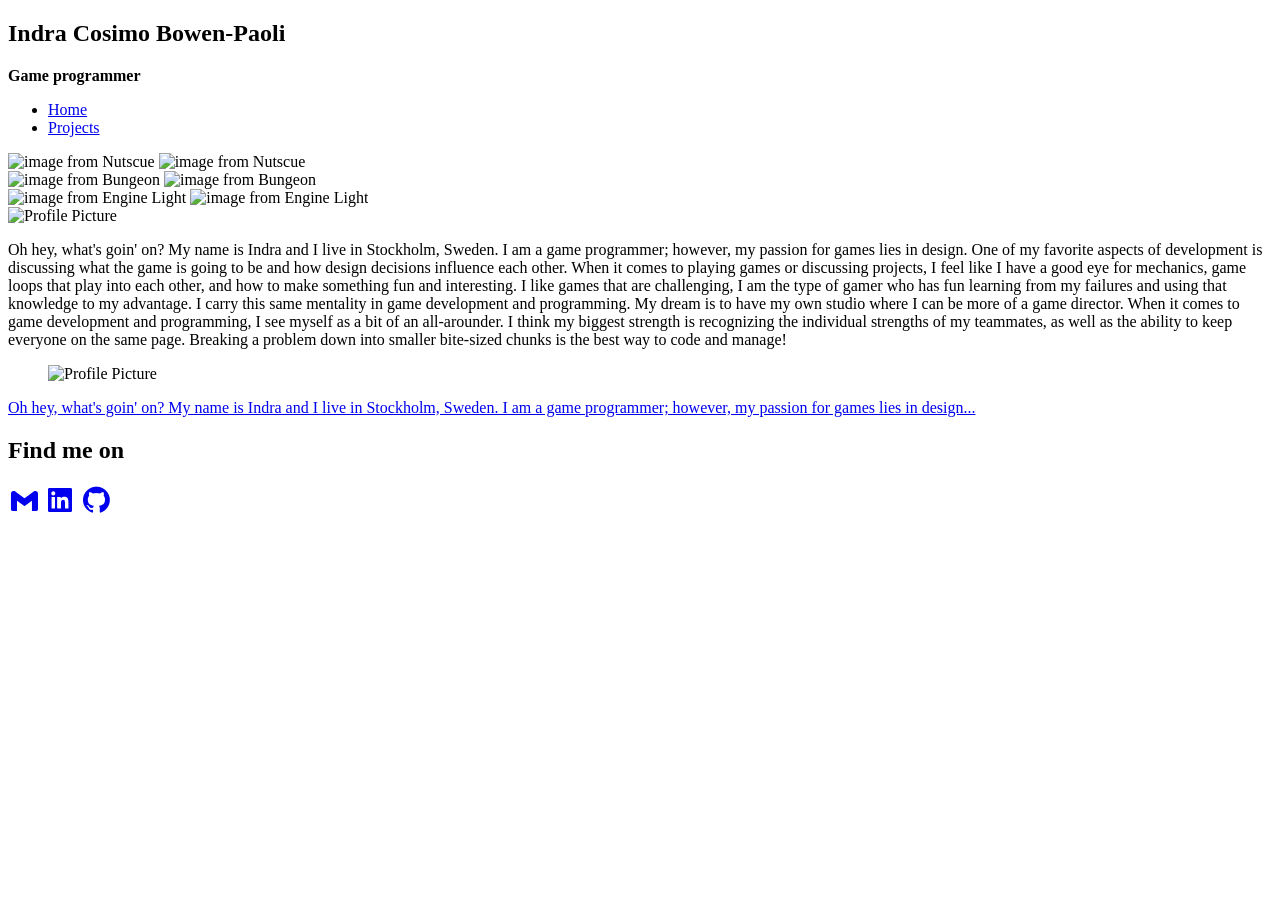
==== index.html @ 741e6806 "combined video and projects dropdown menus" ====
<!DOCTYPE html>
<html lang="en">

<head>
    <meta charset="UTF-8">
    <meta name="viewport" content="width=device-width, initial-scale=1.0">
    <title>Indra Cosimo Bowen-Paoli</title>

    <link rel="stylesheet" href="styles/base.css">
    <link rel="stylesheet" href="styles/components.css">
    <link rel="stylesheet" href="styles/pages/home.css">

    <link href="https://unpkg.com/boxicons@2.1.4/css/boxicons.min.css" rel="stylesheet">
</head>

<body>
  <!--HEADER-->
  <nav class="navbar">
    <div class="navbar-bar container">
      <div class="brand">
        <h2 class="title">Indra Cosimo Bowen-Paoli</h2>
        <p class="subtitle"><strong>Game programmer</strong></p>
      </div>

      <ul class="nav-links">
        <li class="active"><a href="index.html">Home</a></li>
        <li><a href="projects.html">Projects</a></li>
        <!-- <li><a href="videos.html">Videos</a></li> -->
        <!-- <li><a href="#about">About</a></li> -->
      </ul>
    </div>
  </nav>

  <!--MAIN-->
  <main class="container page">
    <!--INTRO-->
    <section id="home">
      <!-- optional intro content -->
    </section>

    <!--HIGHLIGHTS-->
    <section id="highlights">
      <div class="gallery">
        <div class="row">
          <div class="column">
            <img src="assets/images/nuts.png" alt="image from Nutscue">
            <img src="assets/images/nutscue2.png" alt="image from Nutscue">
          </div>
          <div class="column">
            <img src="assets/images/bungeon.png" alt="image from Bungeon">
            <img src="assets/images/bunny.png" alt="image from Bungeon">
          </div>
          <div class="column">
            <img src="assets/images/engine.png" alt="image from Engine Light">
            <img src="assets/images/enginelight.png" alt="image from Engine Light">
          </div>
        </div>
      </div>
    </section>

    <!--ABOUT ME-->
    <section id="about" class="about-section">
      <div class="about-container">
        <div class="about-image">
          <img src="assets/images/indra_nice.jpg" alt="Profile Picture">
        </div>
        <div class="about-text">
          <p>
            Oh hey, what's goin' on? My name is Indra and I live in Stockholm, Sweden.
            I am a game programmer; however, my passion for games lies in design. One of my favorite aspects of development
            is discussing what the game is going to be and how design decisions influence each other.
            When it comes to playing games or discussing projects, I feel like I have a good eye for mechanics, game loops
            that play into each other, and how to make something fun and interesting.
            I like games that are challenging, I am the type of gamer who has fun learning from my failures and using that knowledge to my advantage. 
            I carry this same mentality in game development and programming.
            My dream is to have my own studio where I can be more of a game director. When it comes to game development and
            programming, I see myself as a bit of an all-arounder.
            I think my biggest strength is recognizing the individual strengths of my teammates, as well as the ability to
            keep everyone on the same page.
            Breaking a problem down into smaller bite-sized chunks is the best way to code and manage!
          </p>
        </div>
      </div>
    </section>
  </main>

  <!--FOOTER-->
  <footer class="footer">
    <div class="footer-container">
      <div class="footer-columns">

        <div class="footer-left">
          <figure class="image is-64x64">
            <img class="is-rounded" src="assets/images/indra_nice.jpg" alt="Profile Picture">
          </figure>
          <div class="about-blurb">
            <a href="#about" class="footer-blurb-link">
              <p>
                Oh hey, what's goin' on? My name is Indra and I live in Stockholm, Sweden.
                I am a game programmer; however, my passion for games lies in design...
              </p>
            </a>
          </div>
        </div>

        <!--Links-->
        <div class="footer-right">
          <h2>Find me on</h2>
          <div class="footer-links">
            <a href="mailto:indracosimo@gmail.com" target="_blank" title="Gmail"><i class="bx bxl-gmail" style="font-size: 2rem;"></i></a>
            <a href="https://www.linkedin.com/in/indra-cosimo-bowen-paoli-a104a71a9/" target="_blank" title="LinkedIn"><i class="bx bxl-linkedin-square" style="font-size: 2rem;"></i></a>
            <a href="https://github.com/indracosimo" target="_blank" title="GitHub"><i class="bx bxl-github" style="font-size: 2rem;"></i></a>
          </div>
        </div>

      </div>
    </div>
  </footer>
</body>

</html>
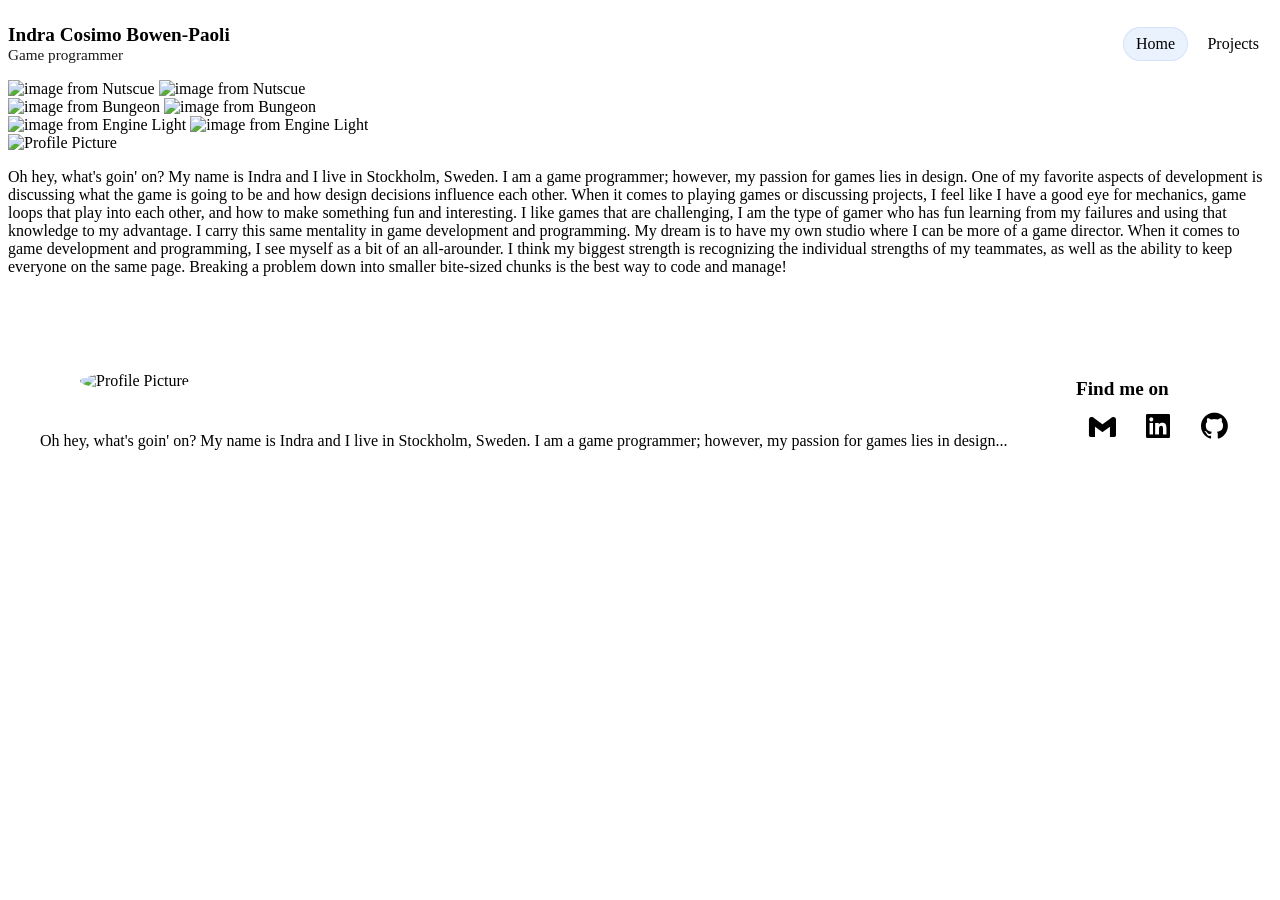
==== commit 8ac80a98: "BungeonUpdate and some css" ====
--- a/index.html
+++ b/index.html
@@ -11,6 +11,8 @@
     <link rel="stylesheet" href="styles/pages/home.css">
 
     <link href="https://unpkg.com/boxicons@2.1.4/css/boxicons.min.css" rel="stylesheet">
+    <script data-goatcounter="https://indracosimo.goatcounter.com/count"
+        async src="//gc.zgo.at/count.js"></script>
 </head>
 
 <body>
@@ -18,8 +20,8 @@
   <nav class="navbar">
     <div class="navbar-bar container">
       <div class="brand">
-        <h2 class="title">Indra Cosimo Bowen-Paoli</h2>
-        <p class="subtitle"><strong>Game programmer</strong></p>
+                <h2 class="title"><a href="index.html">Indra Cosimo Bowen-Paoli</a></h2>
+                <p class="subtitle"><a href="index.html">Game programmer</a></p>
       </div>
 
       <ul class="nav-links">
@@ -33,10 +35,8 @@
 
   <!--MAIN-->
   <main class="container page">
-    <!--INTRO-->
     <section id="home">
-      <!-- optional intro content -->
-    </section>
+          </section>
 
     <!--HIGHLIGHTS-->
     <section id="highlights">
@@ -103,7 +103,7 @@
           </div>
         </div>
 
-        <!--Links-->
+        <!--LINKS-->
         <div class="footer-right">
           <h2>Find me on</h2>
           <div class="footer-links">
--- a/styles/components.css
+++ b/styles/components.css
@@ -0,0 +1,165 @@
+/* Navbar (shared) */
+.navbar {
+  background-color: var(--dark);
+  color: var(--on-dark);
+
+}
+
+.navbar-bar {
+  display: flex;
+  justify-content: space-between;
+  align-items: center;
+  gap: 1rem;
+  padding-block: 1rem;
+
+}
+
+.brand .title 
+{
+  margin: 0;
+  font-size: 1.2rem;
+  /* text-decoration: none; */
+}
+
+.brand .subtitle 
+{
+  margin: 0;
+  font-size: 0.95rem;
+  opacity: 0.9;
+  /* text-decoration: none; */
+}
+
+.brand .title a, .brand .subtitle a 
+{
+  color: inherit;
+  text-decoration: none;
+}
+
+.brand .title a:hover,
+.brand .subtitle a:hover 
+{
+   color: inherit;
+  text-decoration: none;
+}
+
+.nav-links 
+{
+  list-style: none;
+  display: flex;
+  gap: 0.4rem;
+  padding: 0;
+  margin: 0;
+  
+}
+
+.nav-links a 
+{
+  color: var(--on-dark);
+  text-decoration: none;
+  padding: 0.45rem 0.75rem;
+  border-radius: 999px;
+  display: inline-block;
+  transition: background-color 150ms ease, border-color 150ms ease;
+  border: 1px solid transparent;
+}
+
+/* Hover: subtle light-blue tint */
+.nav-links a:hover {
+  background-color: rgba(179, 209, 248, 0.18); /* --border, transparent */
+}
+
+/* Active: slightly stronger tint + border */
+.nav-links li.active a {
+  background-color: rgba(179, 209, 248, 0.28);
+  border-color: rgba(179, 209, 248, 0.45);
+}
+
+/* Footer (shared) */
+.footer {
+  background-color: var(--dark);
+  color: var(--on-dark);
+  padding: 2rem 1rem;
+  margin-top: 3rem;
+  text-align: center;
+}
+
+.footer-container {
+  max-width: 1200px;
+  margin: 0 auto;
+}
+
+.footer-columns {
+  display: flex;
+  flex-direction: column;
+  align-items: center;
+  gap: 20px;
+}
+
+.footer-left,
+.footer-right {
+  display: flex;
+  flex-direction: column;
+  align-items: center;
+  gap: 10px;
+}
+
+.footer-links a {
+  margin: 0 10px;
+  color: var(--on-dark);
+  text-decoration: none;
+  font-size: 1.2rem;
+}
+
+.footer-links a:hover {
+  color: var(--surface-2); /* pink tint hover */
+}
+
+.footer-right h2 {
+  margin: 0;
+  font-size: 1.2rem;
+}
+
+.about-blurb a {
+  text-decoration: none;
+  color: var(--on-dark);
+}
+
+/* Image helper */
+.is-rounded {
+  border-radius: 50%;
+  width: 150px;
+  height: 150px;
+  object-fit: cover;
+}
+
+/* Responsive */
+@media (max-width: 768px) {
+  .navbar-bar {
+    flex-direction: column;
+    align-items: flex-start;
+  }
+
+  .nav-links {
+    flex-direction: column;
+    width: 100%;
+    gap: 0.5rem;
+  }
+
+  .nav-links a {
+    width: 100%;
+  }
+}
+
+@media (min-width: 769px) {
+  .footer-columns {
+    flex-direction: row;
+    justify-content: space-between;
+    align-items: center;
+    text-align: left;
+  }
+
+  .footer-left,
+  .footer-right {
+    align-items: flex-start;
+  }
+}
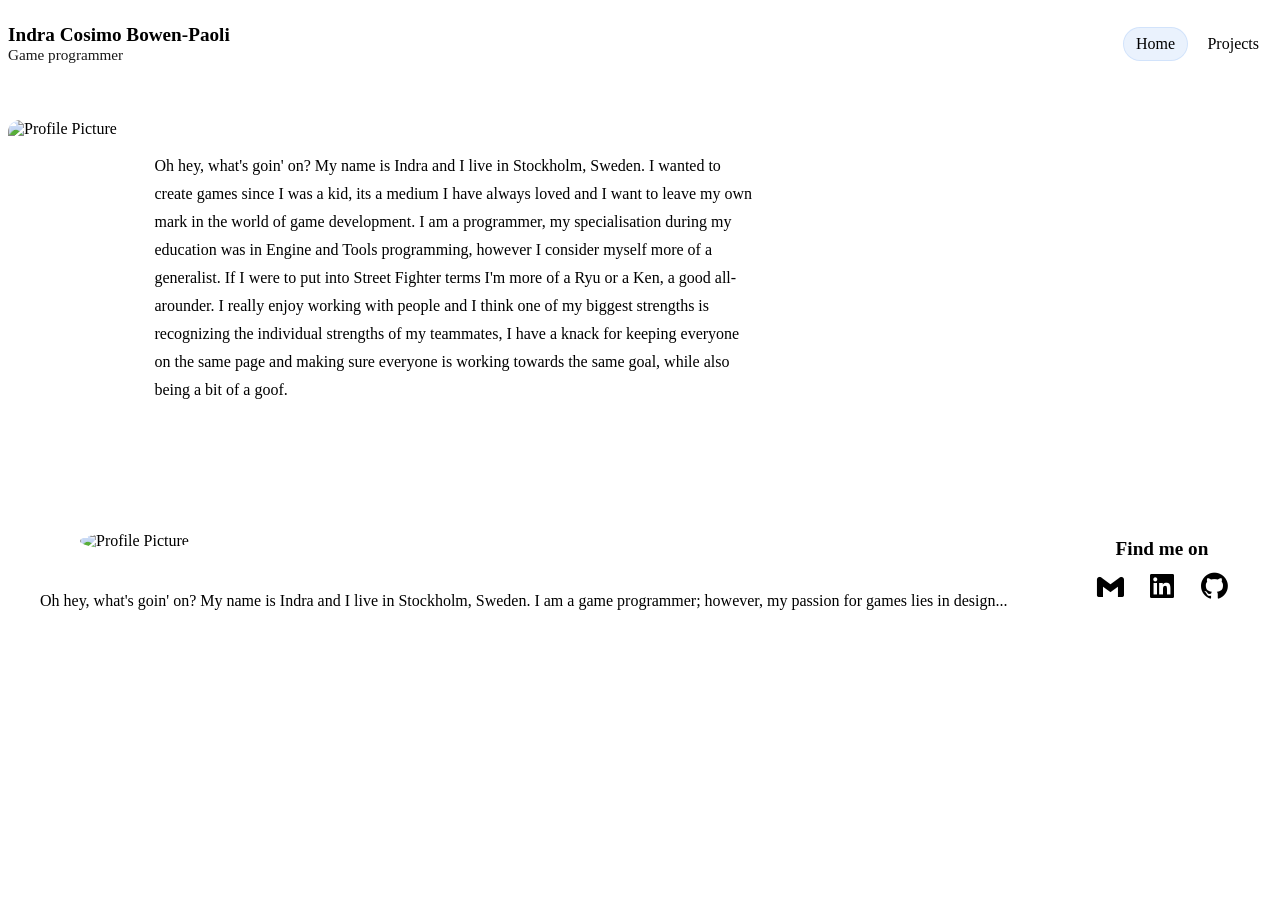
==== commit 25f4831d: "Blurb update + other stuff" ====
--- a/index.html
+++ b/index.html
@@ -39,7 +39,7 @@
           </section>
 
     <!--HIGHLIGHTS-->
-    <section id="highlights">
+    <!-- <section id="highlights">
       <div class="gallery">
         <div class="row">
           <div class="column">
@@ -56,7 +56,7 @@
           </div>
         </div>
       </div>
-    </section>
+    </section> -->
 
     <!--ABOUT ME-->
     <section id="about" class="about-section">
@@ -67,7 +67,12 @@
         <div class="about-text">
           <p>
             Oh hey, what's goin' on? My name is Indra and I live in Stockholm, Sweden.
-            I am a game programmer; however, my passion for games lies in design. One of my favorite aspects of development
+            I wanted to create games since I was a kid, its a medium I have always loved and I want to leave my own mark in the world of game development.
+            I am a programmer, my specialisation during my education was in Engine and Tools programming, however I consider myself more of a generalist. 
+            If I were to put into Street Fighter terms I'm more of a Ryu or a Ken, a good all-arounder.
+            I really enjoy working with people and I think one of my biggest strengths is recognizing the individual strengths of my teammates, I have a knack for keeping everyone on the same page and making sure everyone is working towards the same goal, while also being a bit of a goof.
+      
+            <!-- I am a game programmer; however, my passion for games lies in design. One of my favorite aspects of development
             is discussing what the game is going to be and how design decisions influence each other.
             When it comes to playing games or discussing projects, I feel like I have a good eye for mechanics, game loops
             that play into each other, and how to make something fun and interesting.
@@ -77,7 +82,7 @@
             programming, I see myself as a bit of an all-arounder.
             I think my biggest strength is recognizing the individual strengths of my teammates, as well as the ability to
             keep everyone on the same page.
-            Breaking a problem down into smaller bite-sized chunks is the best way to code and manage!
+            Breaking a problem down into smaller bite-sized chunks is the best way to code and manage! -->
           </p>
         </div>
       </div>
--- a/styles/components.css
+++ b/styles/components.css
@@ -158,8 +158,16 @@
     text-align: left;
   }
 
-  .footer-left,
-  .footer-right {
+  .footer-left {
     align-items: flex-start;
   }
+  .footer-right {
+    align-items: center;
+    text-align: center;
+  }
+  
+  .footer-links {
+    display: flex;
+    justify-content: center;
+  }
 }
--- a/styles/pages/home.css
+++ b/styles/pages/home.css
@@ -0,0 +1,88 @@
+/* Gallery (Home) */
+.gallery {
+  display: flex;
+  flex-direction: column;
+  gap: 1em;
+}
+
+.gallery .row {
+  display: flex;
+  flex-direction: column;
+  gap: 1em;
+}
+
+.gallery .column img {
+  width: 100%;
+  border-radius: 10px;
+  display: block;
+  border: 1px solid var(--border);
+}
+
+/* About section (Home) */
+.about-section {
+  margin: 40px 0;
+}
+
+.about-container {
+  display: flex;
+  flex-direction: row;
+  align-items: stretch;
+  gap: 20px;
+  flex-wrap: wrap;
+}
+
+/* .about-image {
+  flex: 0 0 300px;
+  max-width: 300px;
+} */
+.about-image img {
+  width: 100%;
+  max-width: 300px;
+  height: 100%;
+  object-fit: cover;
+  border-radius: 12px;
+  display: block;
+  border: 1px solid var(--border);
+  box-shadow: var(--shadow-1);
+}
+
+.about-text {
+  flex: 1;
+  max-width: 600px;
+  line-height: 1.75;
+  font-size: 1rem;
+
+  background: var(--surface);
+  border: 1px solid var(--border);
+  border-radius: 14px;
+  padding: 1rem 1.1rem;
+  box-shadow: var(--shadow-1);
+}
+
+/* Breakpoints */
+@media (max-width: 768px) {
+  .about-container {
+    flex-direction: column;
+    align-items: center;
+  }
+
+  .about-text {
+    text-align: center;
+  }
+
+  .about-image img {
+    max-width: 200px;
+  }
+}
+
+@media (min-width: 768px) {
+  .gallery .row {
+    flex-direction: row;
+    justify-content: space-between;
+  }
+
+  .gallery .column {
+    flex: 1;
+    margin: 0 0.5em;
+  }
+}
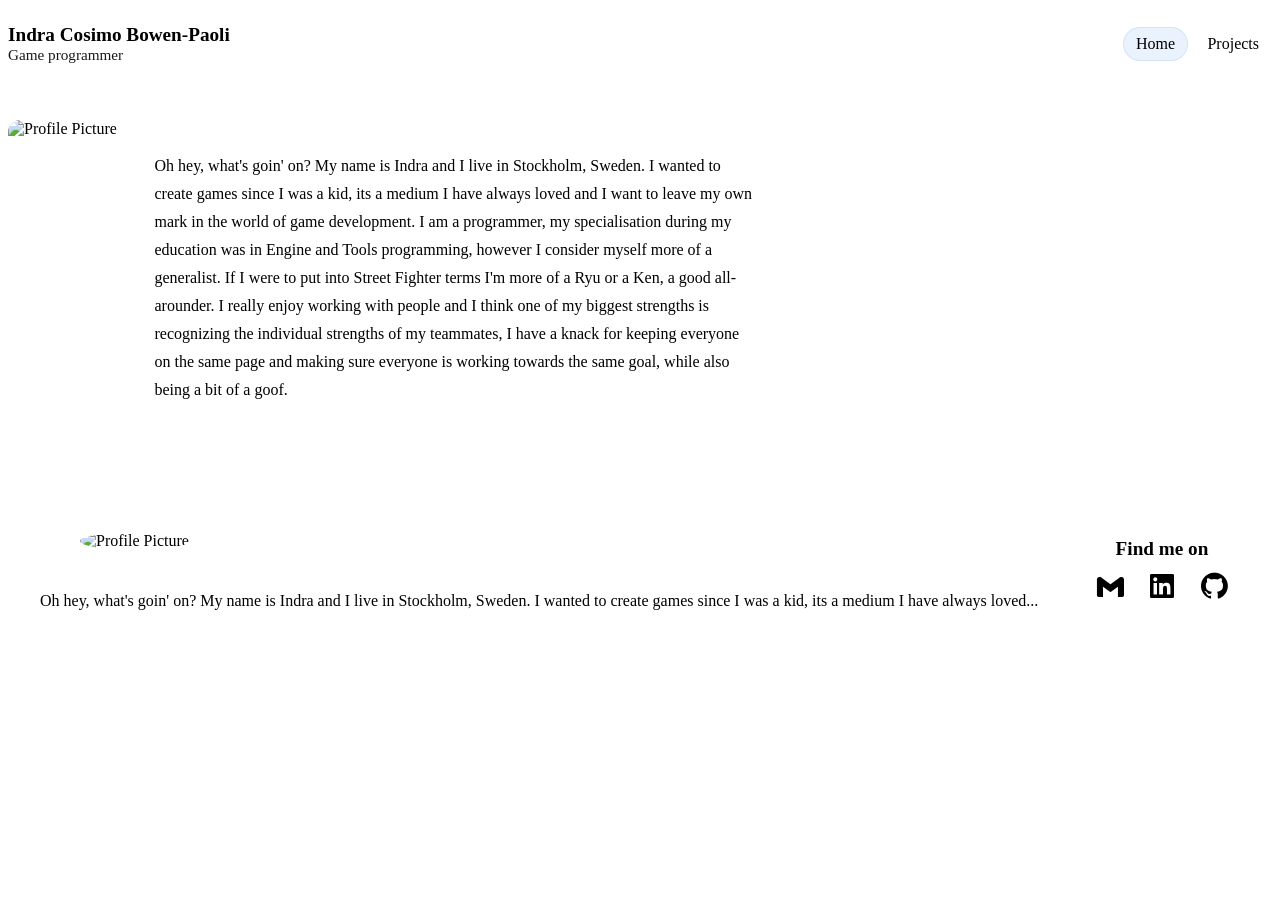
==== commit e1d973b0: "blurb" ====
--- a/index.html
+++ b/index.html
@@ -101,8 +101,8 @@
           <div class="about-blurb">
             <a href="#about" class="footer-blurb-link">
               <p>
-                Oh hey, what's goin' on? My name is Indra and I live in Stockholm, Sweden.
-                I am a game programmer; however, my passion for games lies in design...
+            Oh hey, what's goin' on? My name is Indra and I live in Stockholm, Sweden.
+            I wanted to create games since I was a kid, its a medium I have always loved...
               </p>
             </a>
           </div>
